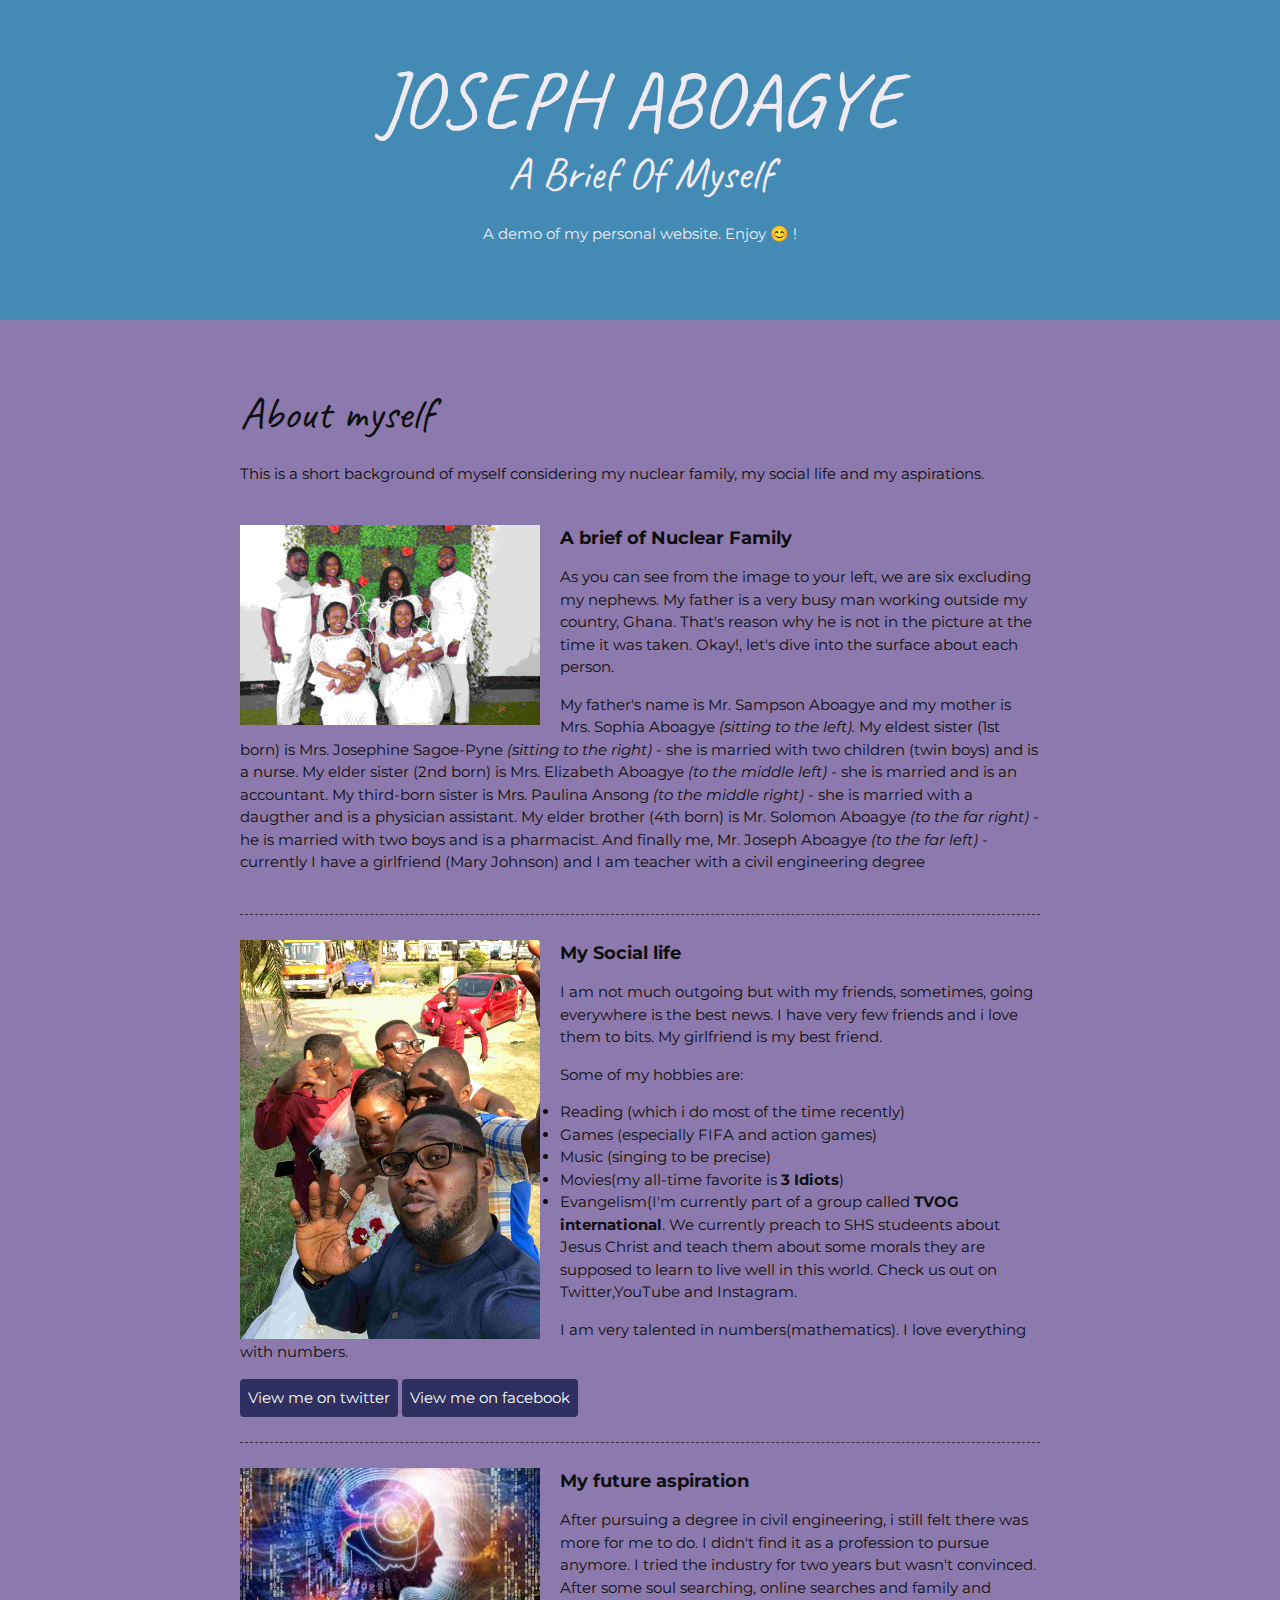
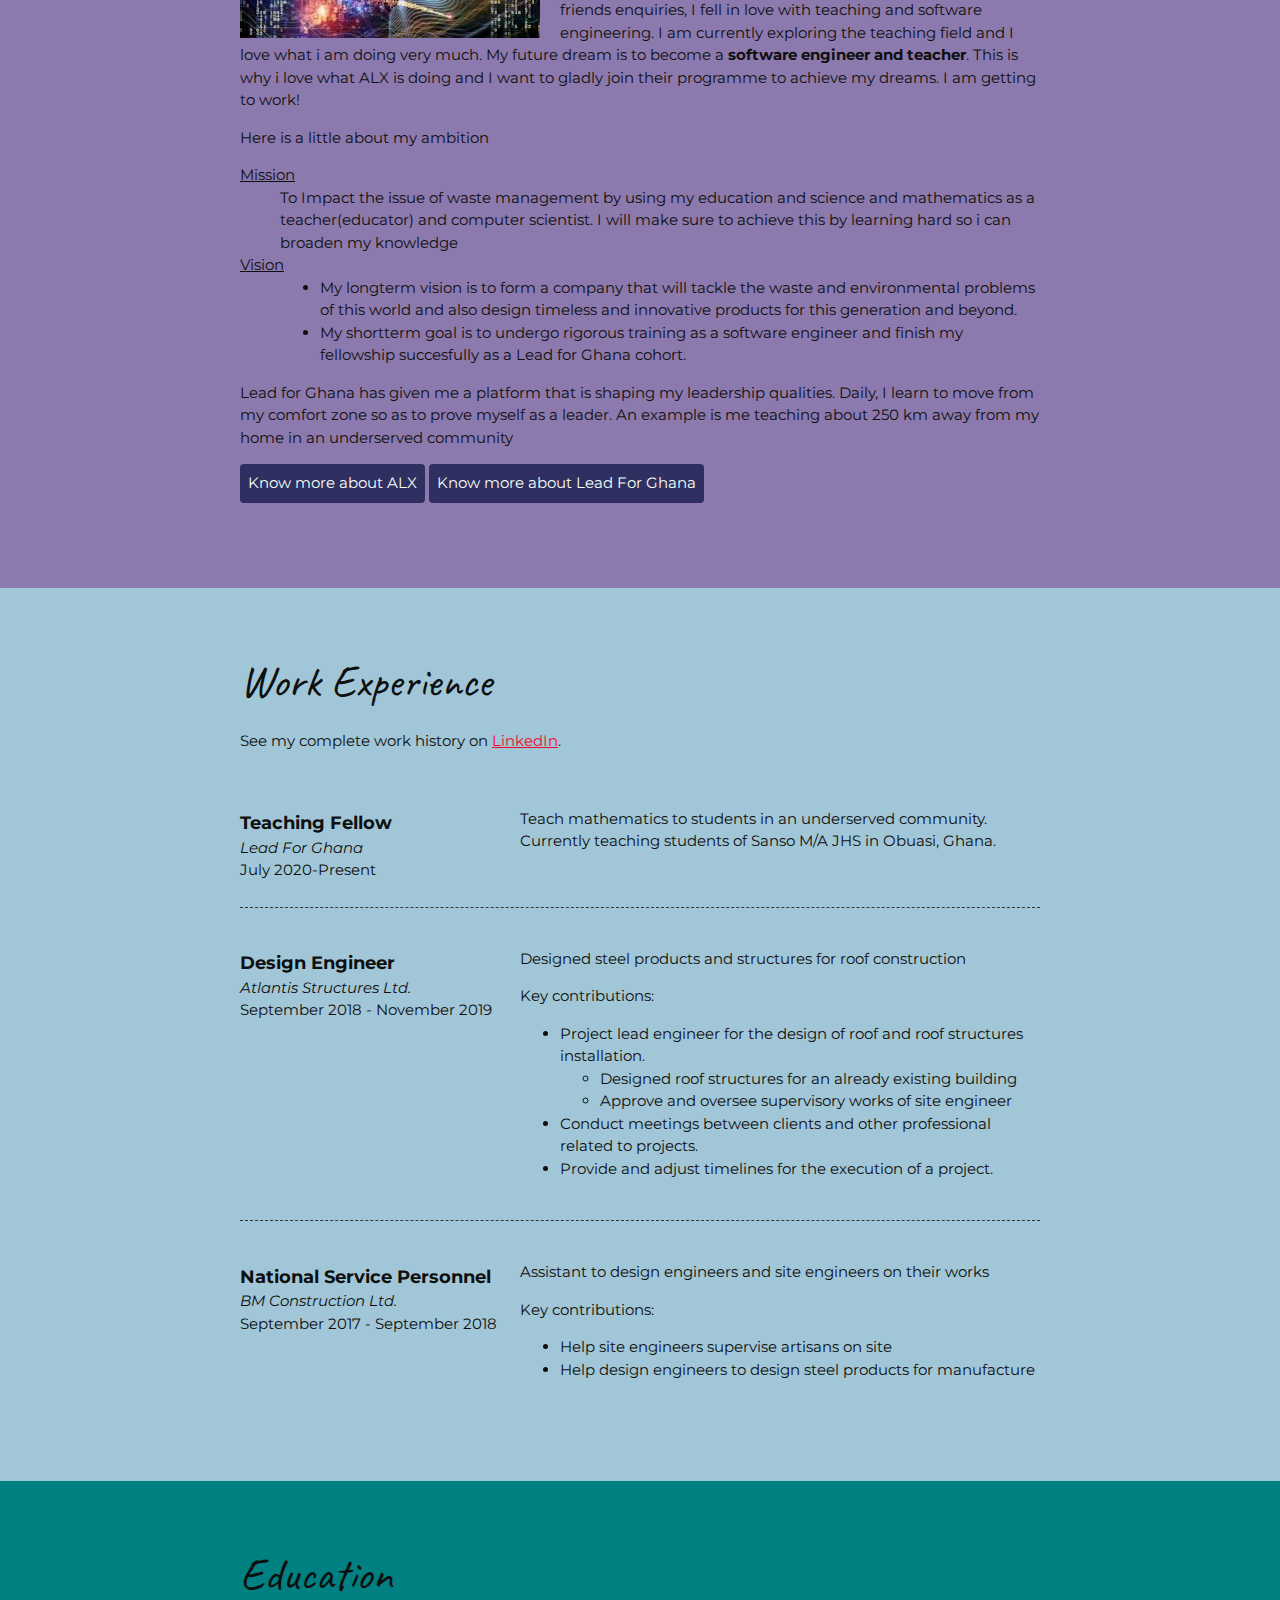
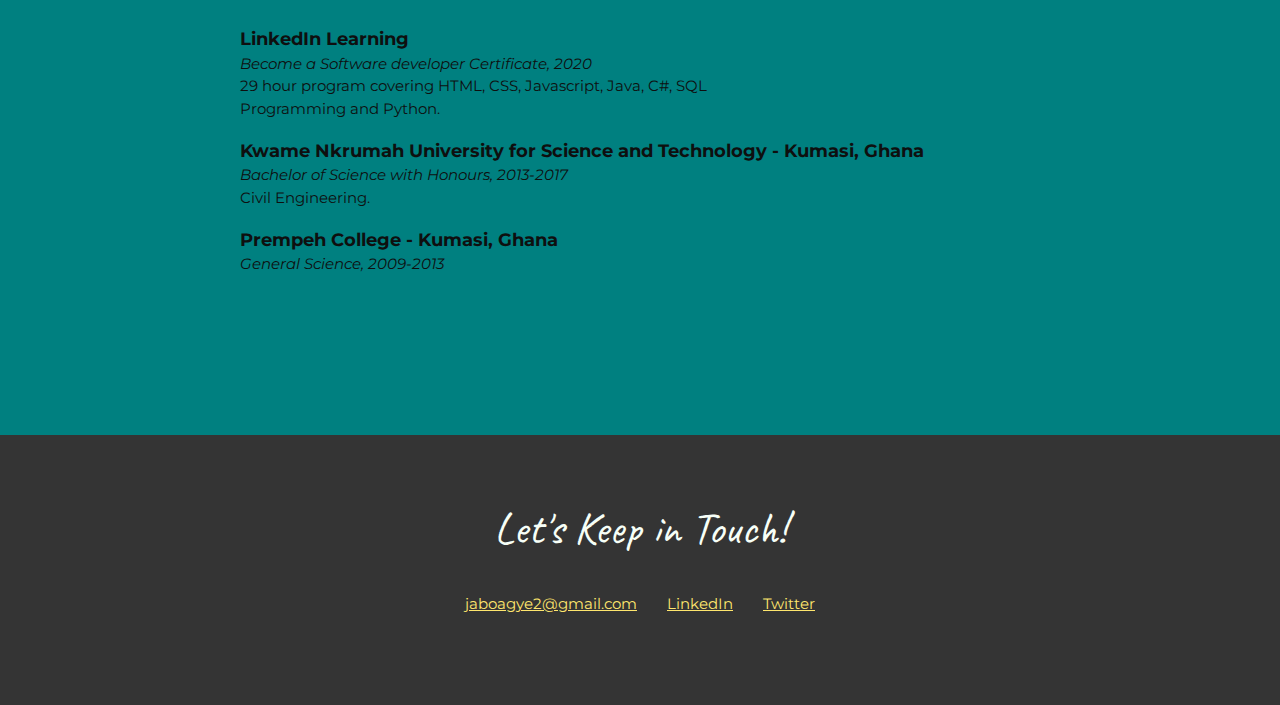
==== joe.html @ 1b97961a "Second commit" ====
<!--This is a slight adaptation to a linkedIn software course source code-->
<!DOCTYPE html>
<html lang="en">
  <head>
    <meta charset="UTF-8">
    <meta name="viewport" content="width=device-width, initial-scale=1.0">
    <title> JOSEPH ABOAGYE, my short story. </title>
    <link href="https://fonts.googleapis.com/css?family=Caveat|Montserrat:400,600&display=swap" rel="stylesheet">
    <link rel="stylesheet" href="css/styles.css">
  </head>
  <body>
    <main>
      <!-- ***************  INTRODUCTION  **************** -->
      <header>
        <div class="content-wrap">
          <h1>JOSEPH ABOAGYE</h1>
          <h2>A Brief Of Myself</h2>
          <p>A demo of my personal website. Enjoy &#x1F60A !</p>
        </div> 
      </header>

      <!-- ************  ABOUT  ************** -->
      <section class="portfolios">
        <div class="content-wrap divider">
          <h2>About myself</h2>
          <p>This is a short background of myself considering my nuclear family,
            my social life and my aspirations.</p>

          <!-- Overview 1 -->
          <section class="portfolio-item">
            <img src="images/monfamille.jpg" alt="My mother, siblings, nephews and myself">
            <h3>A brief of Nuclear Family</h3>
            <p>As you can see from the image to your left, we are six excluding my nephews. My father is a very busy man
              working outside my country, Ghana. That's reason why he is not in the picture at the time it was taken.
              Okay!, let's dive into the surface about each person.
            </p>
            <p>My father's name is Mr. Sampson Aboagye and my mother is Mrs. Sophia Aboagye <i>(sitting to the left).</i>
            My eldest sister (1st born) is Mrs. Josephine Sagoe-Pyne <i>(sitting to the right)</i> - she is married with
            two children (twin boys) and is a nurse. My elder sister (2nd born) is Mrs.
             Elizabeth Aboagye <i>(to the middle left)</i> - she is married and is an accountant. My third-born sister is
             Mrs. Paulina Ansong <i>(to the middle right)</i> - she is married with a daugther and is a physician assistant.
             My elder brother (4th born) is Mr. Solomon Aboagye <i>(to the far right)</i> - he is married with two boys
             and is a pharmacist. And finally me, Mr. Joseph Aboagye <i>(to the far left)</i> -
             currently I have a girlfriend (Mary Johnson) and I am teacher with a civil engineering degree</p>
            <p></p>

          </section>

          <!-- Overview 2 -->
          <section class="portfolio-item">
            <img src="images/mypeepos.jpg" alt="Me at a wedding with my friends">
            <h3>My Social life</h3>
            <p>I am not much outgoing but with my friends, sometimes, going everywhere is the best news. I have very few friends and
               i love them to bits. My girlfriend is my best friend.
               <p>Some of my hobbies are:
                 <ul>
                   <li>Reading (which i do most of the time recently)</li>
                   <li>Games (especially FIFA and action games)</li>
                   <li>Music (singing to be precise)</li>
                   <li>Movies(my all-time favorite is <b>3 Idiots</b>)</li>
                   <li>Evangelism(I'm currently part of a group called <b>TVOG international</b>.
                   We currently preach to SHS studeents about Jesus Christ and teach them about some
                   morals they are supposed to learn to live well in this world. Check us out on Twitter,YouTube and Instagram.
                   </li>
                 </ul>
                </p>
                <p>I am very talented in numbers(mathematics). I love everything with numbers.</p>
            </p>
            <a class="btn" href="https://twitter.com/jaboagye2" target="_blank">View me on twitter</a>
            <a class="btn" href="http://web.facebook.com/joseph.aboagye1" target="_blank">View me on facebook</a>
          </section>

          <!-- Overview  3 -->
          <section class="portfolio-item">
            <img src="images/aspirations.jpg" alt="My software engineering dream">
            <h3>My future aspiration</h3>
            <p>After pursuing a degree in civil engineering, i still felt there was more for me to do. I didn't find it
               as a profession to pursue anymore. I tried the industry for two years but wasn't convinced. After some soul searching, online searches and family and friends enquiries,
               I fell in love with teaching and software engineering. I am currently exploring the teaching field and
               I love what i am doing very much. My future dream is to become a <b> software engineer and teacher</b>.
               This is why i love what ALX is doing and I want to gladly join their programme to achieve my dreams.
               I am getting to work!
            <p>Here is a little about my ambition
             <dl>
             <dt><u>Mission</u></dt>
               <dd> To Impact the issue of waste management by using my education and science and mathematics as a teacher(educator) and computer scientist. I will make sure to achieve this by learning hard so i can broaden my knowledge</dd>
               <dt><u>Vision</u></dt>
               <dd>
               <ul>
                <li>My longterm vision is to form a company that will tackle the waste and environmental problems of this world and also design timeless and innovative products for this generation and beyond.</li>
                 <li>My shortterm goal is to undergo rigorous training as a software engineer and finish my fellowship succesfully as a Lead for Ghana cohort.</li></ul></dd>
             </dl>
             <p> Lead for Ghana has given me a platform that is shaping my leadership qualities. 
              Daily, I learn to move from my comfort zone so as to prove myself as a leader.
              An example is me teaching about 250 km away from my home in an underserved community</p>
             </p>
            </p>
              <a class="btn" href="https://www.alxafrica.com/" target="_blank">Know more about ALX</a>
              <a class="btn" href="https://leadforghana.net/" target="_blank">Know more about Lead For Ghana</a>
          </section>
        </div>
      </section>

      <!-- ****************  WORK EXPERIENCE  ******************** -->
      <section class="work-experience">
        <div class="content-wrap item-details divider">
          <h2>Work Experience</h2>
          <p>See my complete work history on 
            <a class="checkout" href="https://www.linkedin.com/in/joseph-aboagye-2a3a37130/">LinkedIn</a>.
          </p>

          <!-- Job 1 -->
          <section class="job-item">
            <div class="job-details">
              <h3>Teaching Fellow</h3>
              <p>Lead For Ghana</p>
              <p>July 2020-Present</p>
            </div>
            <div class="job-summary">
              <p>Teach mathematics to students in an underserved community. Currently teaching students of Sanso M/A JHS in Obuasi, Ghana. </p>
            </div>
          </section>

          <!-- Job 2 -->
          <section class="job-item">
            <div class="job-details">
              <h3>Design Engineer</h3>
              <p>Atlantis Structures Ltd.</p>
              <p>September 2018 - November 2019</p>
            </div>
            <div class="job-summary">
              <p>Designed steel products and structures for roof construction</p>
              <p>Key contributions:</p>
              <ul>
                <li>Project lead engineer for the design of roof and roof structures installation.
                  <ul>
                    <li>Designed roof structures for an already existing building </li>
                    <li>Approve and oversee supervisory works of site engineer</li>
                  </ul>
                </li>
                <li>Conduct meetings between clients and other professional related to projects.</li>
                <li>Provide and adjust timelines for the execution of a project.</li>
              </ul>
            </div>
          </section>

          <!-- Job 3 -->
          <section class="job-item">
            <div class="job-details">
              <h3>National Service Personnel</h3>
              <p>BM Construction Ltd.</p>
              <p>September 2017 - September 2018</p>
            </div>
            <div class="job-summary">
              <p>Assistant to design engineers and site engineers on their works</p>
              <p>Key contributions:</p>
              <ul>
                <li>Help site engineers supervise artisans on site </li>
                <li>Help design engineers to design steel products for manufacture</li>
              </ul>
            </div>
          </section>
        </div>
      </section>

      <!-- *************  EDUCATION & CERTIFICATIONS *********** -->
      <section class="education">
        <div class="content-wrap item-details">
          <h2>Education</h2>

          <section>
            <h3>LinkedIn Learning</h3>
            <p>Become a Software developer Certificate, 2020</p>
            <p>29 hour program covering HTML, CSS, Javascript, Java, C#, SQL Programming and Python.</p>
          </section>

          <section>
            <h3>Kwame Nkrumah University for Science and Technology - Kumasi, Ghana</h3>
            <p>Bachelor of Science with Honours, 2013-2017</p>
            <p>Civil Engineering.</p>
          </section>

          <section>
            <h3>Prempeh College - Kumasi, Ghana</h3>
            <p>General Science, 2009-2013</p>
          </section>
       </div>
      </section>

      <!-- ************  CONTACT INFO / SOCIAL MEDIA  ************ -->
      <footer>
        <div class="content-wrap">
          <h2>Let's Keep in Touch!</h2>

          <!-- Social media and contact links. -->
          <ul class="contact-list">
            <li><a href="mailto:jaboagye2@gmail.com">jaboagye2@gmail.com</a></li>
            <li><a href="https://www.linkedin.com/in/joseph-aboagye-2a3a37130/" target="_blank">LinkedIn</a></li>
            <li><a href="https://twitter.com/jaboagye2" target="_blank">Twitter</a></li>
          </ul>
        </div>
      </footer>
    </main>
  </body>
</html>
---- css/styles.css ----
/*
COLOR PALETTE
https://coolors.co/f7fff7-343434-2f3061-ffe66d-a1c6d7
#F7FFF7 - almost white
#343434 - dark gray - almost black
#2F3061 - blue dark
#FFE66D - yellow
#A1C6D7 - blue light
*/


/* Global styles
------------------------------------*/
html {
  box-sizing: border-box;
}
*, *:before, *:after {
  box-sizing: inherit;
}

body {
  color: #0e0f0f;
  margin: 0;
  padding: 0;
  font-family: 'Montserrat', sans-serif;
  font-size: 15px;
  line-height: 1.5;
}
img {
  width: 300px;
}
a {
  color: #FFE66D;
}
a:hover {
  text-decoration: none;
}
h1 {
  font-size: 80px;
  line-height: 1;
}
h2 {
  font-size: 45px;
}
h1, h2 {
  font-family: 'Caveat', cursive;
  font-weight: 400;
  margin: 0;
}
.content-wrap {
  max-width: 800px;
  width: 85%;
  margin: 0 auto;
  padding: 60px 0;
}
h3 {
  margin-bottom: 0;
}
.item-details h3 + p {
  font-style: italic;
}
.item-details h3 ~ p {
  margin: 0;
}
.divider > section {
  border-bottom: 1px dashed #343434;
  padding: 25px 0;
}
.divider > section:last-of-type {
  border-bottom: none;
}


/* Introduction
------------------------------------*/
header {
  background: #438bb4;
  color: #efebf1;
}


/* Portfolio
------------------------------------*/
.portfolios {
  background: #8c79ad;
}
.portfolios a {
  color: #2F3061;
}
.portfolios .btn {
  color: #F7FFF7;
  background: #2F3061;
  text-decoration: none;
  padding: 8px;
  border-radius: 4px;
  display: inline-block;
}
.portfolios .btn:hover {
  background: rgba(47, 48, 97, 80%);
}
.portfolio-item {
  overflow: hidden;
}
.portfolio-item h3 {
  margin-top: 0;
}



/* Work Experience
------------------------------------*/
.work-experience {
  background: #A1C6D7;
}
.checkout {
 color: rgb(243, 9, 48);
}



/* Education
------------------------------------*/
.education {
  background: teal;
  background-size: cover;
  background-position: top right;
  padding-bottom: 100px;
}
.education p {
  width: 60%;
}


/* Contact Info
------------------------------------*/
footer {
  background: #343434;
  color: #F7FFF7;
}
.contact-list {
  list-style-type: none;
  padding: 0;
}
.contact-list a {
  padding: 15px;
  display: inline-block;
}


/* Responsive
------------------------------------*/
@media screen and (min-width:750px){
  header, footer {
    text-align: center;
  }
  .portfolio-item img {
    float: left;
    margin-right: 20px;
  }

  .job-item {
    display: grid;
    grid-template-columns: 1fr 2fr;
    column-gap: 20px;
  }
  .contact-list {
    display: flex;
    justify-content: center;
  }
}

@media screen and (max-width:749px){
  h1 {
    font-size: 75px;
    line-height: 0.9;
    margin-bottom: 20px;
  }
  h2 {
    line-height: 1;
  }
  .contact-list a {
    padding: 5px;
  }
}
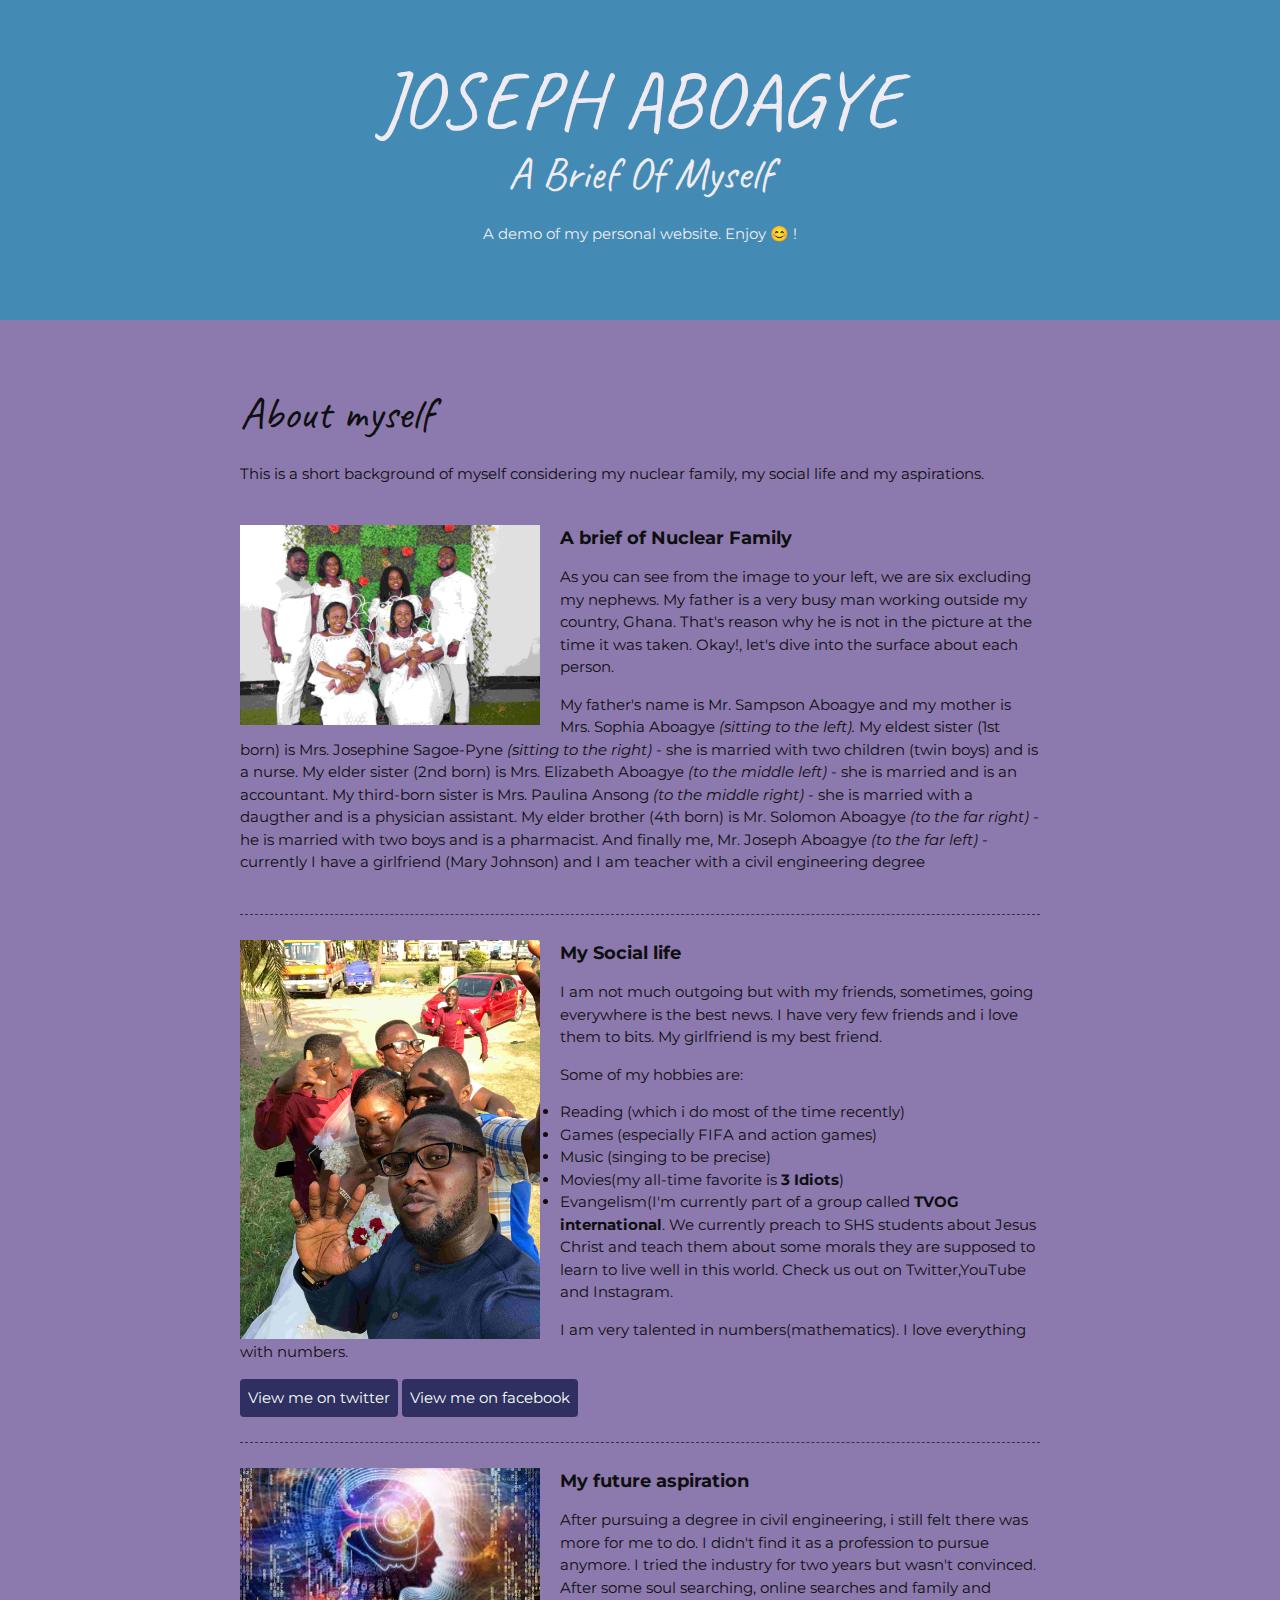
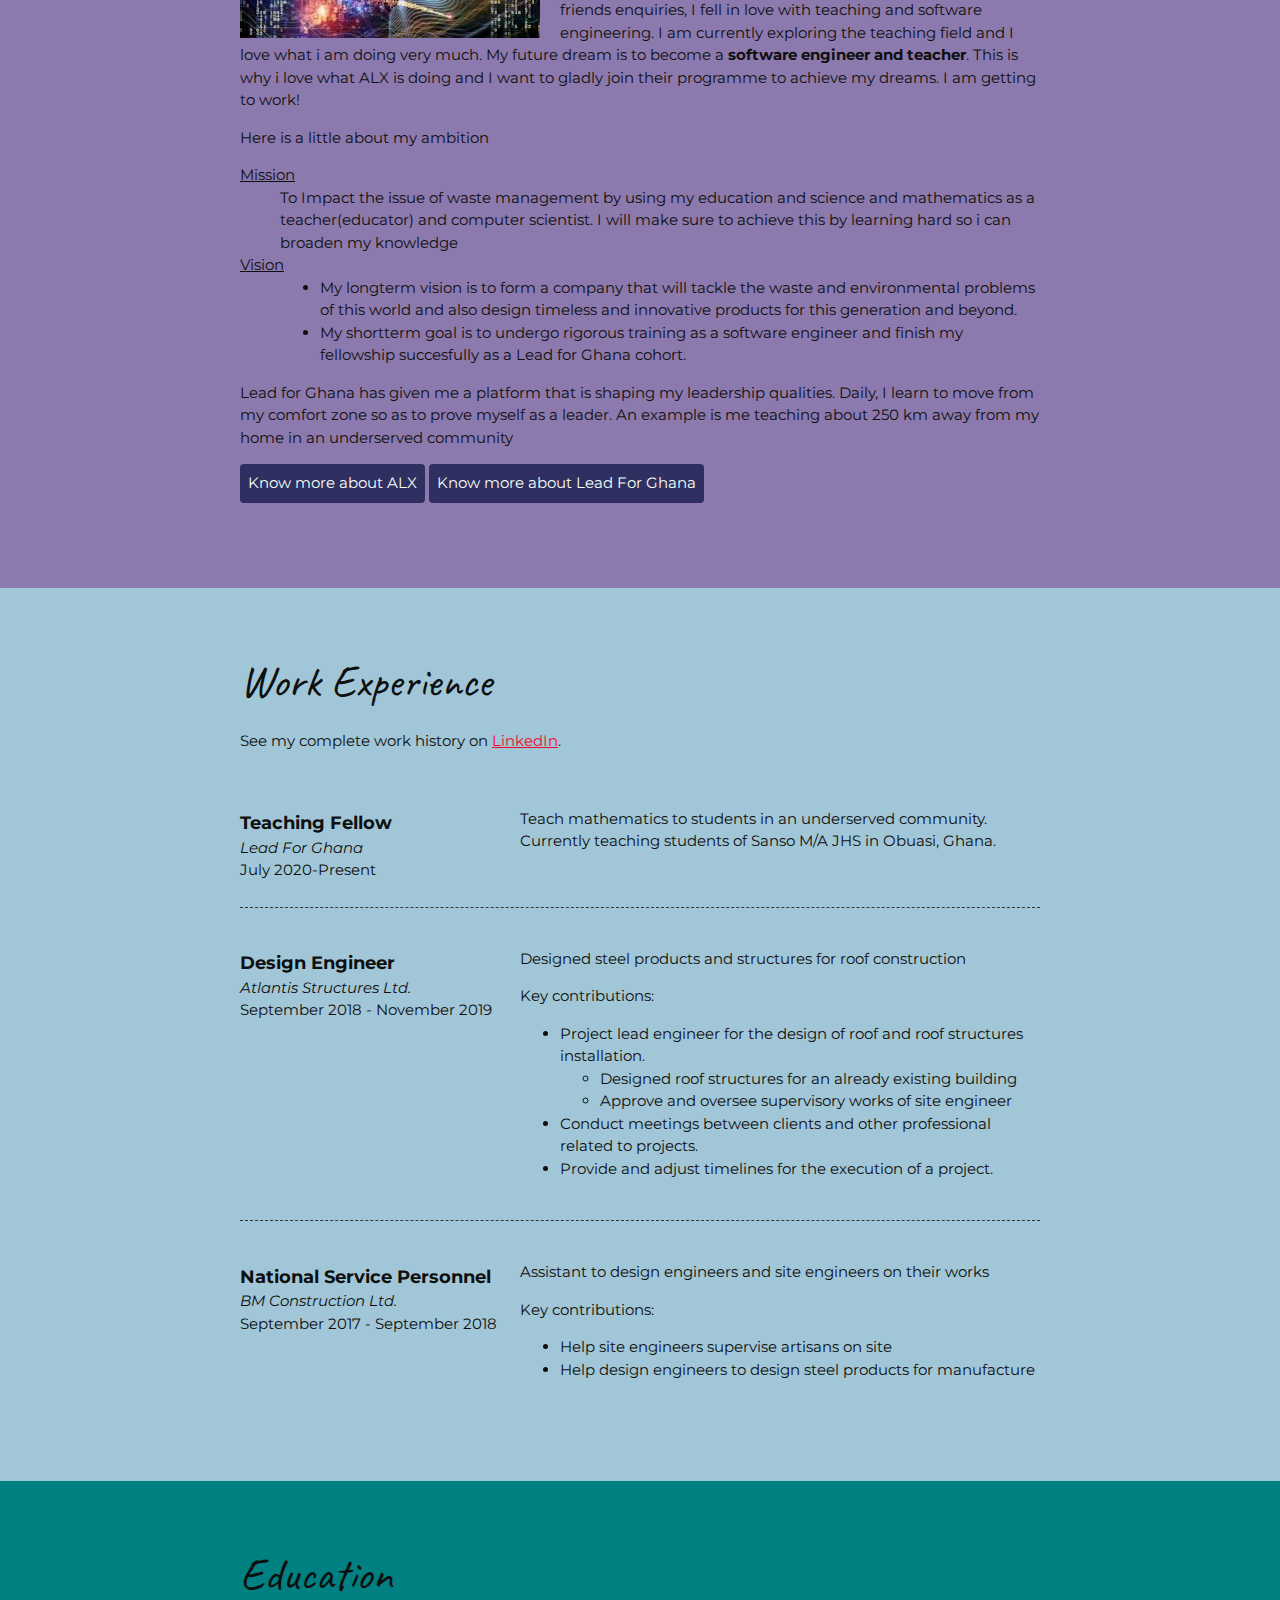
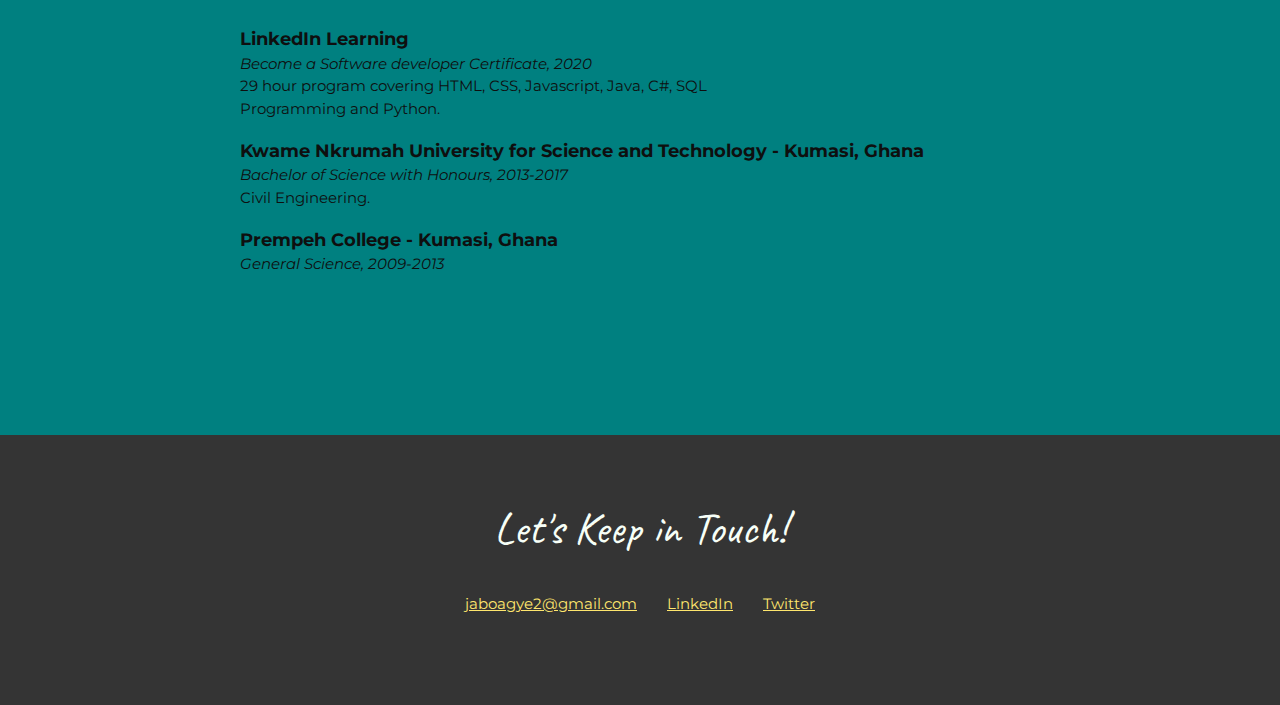
==== commit 0724abc3: "HTML and CSS updates" ====
--- a/joe.html
+++ b/joe.html
@@ -59,7 +59,7 @@
                    <li>Music (singing to be precise)</li>
                    <li>Movies(my all-time favorite is <b>3 Idiots</b>)</li>
                    <li>Evangelism(I'm currently part of a group called <b>TVOG international</b>.
-                   We currently preach to SHS studeents about Jesus Christ and teach them about some
+                   We currently preach to SHS students about Jesus Christ and teach them about some
                    morals they are supposed to learn to live well in this world. Check us out on Twitter,YouTube and Instagram.
                    </li>
                  </ul>
--- a/css/styles.css
+++ b/css/styles.css
@@ -1,11 +1,17 @@
 /*
 COLOR PALETTE
-https://coolors.co/f7fff7-343434-2f3061-ffe66d-a1c6d7
-#F7FFF7 - almost white
+https://www.htmlcsscolor.com
+#0e0f0f - Near black
+#FFE66D - Orange Yellow
+#438bb4 - Light blue
+#efebf1 - Off white
+#8c79ad - Purple
 #343434 - dark gray - almost black
-#2F3061 - blue dark
-#FFE66D - yellow
-#A1C6D7 - blue light
+#2F3061 - Dark blue 
+#F7FFF7 - Light green
+#A1C6D7 - Pale Cerulean
+rgb(243, 9, 48) - Red
+Teal
 */
 
 
